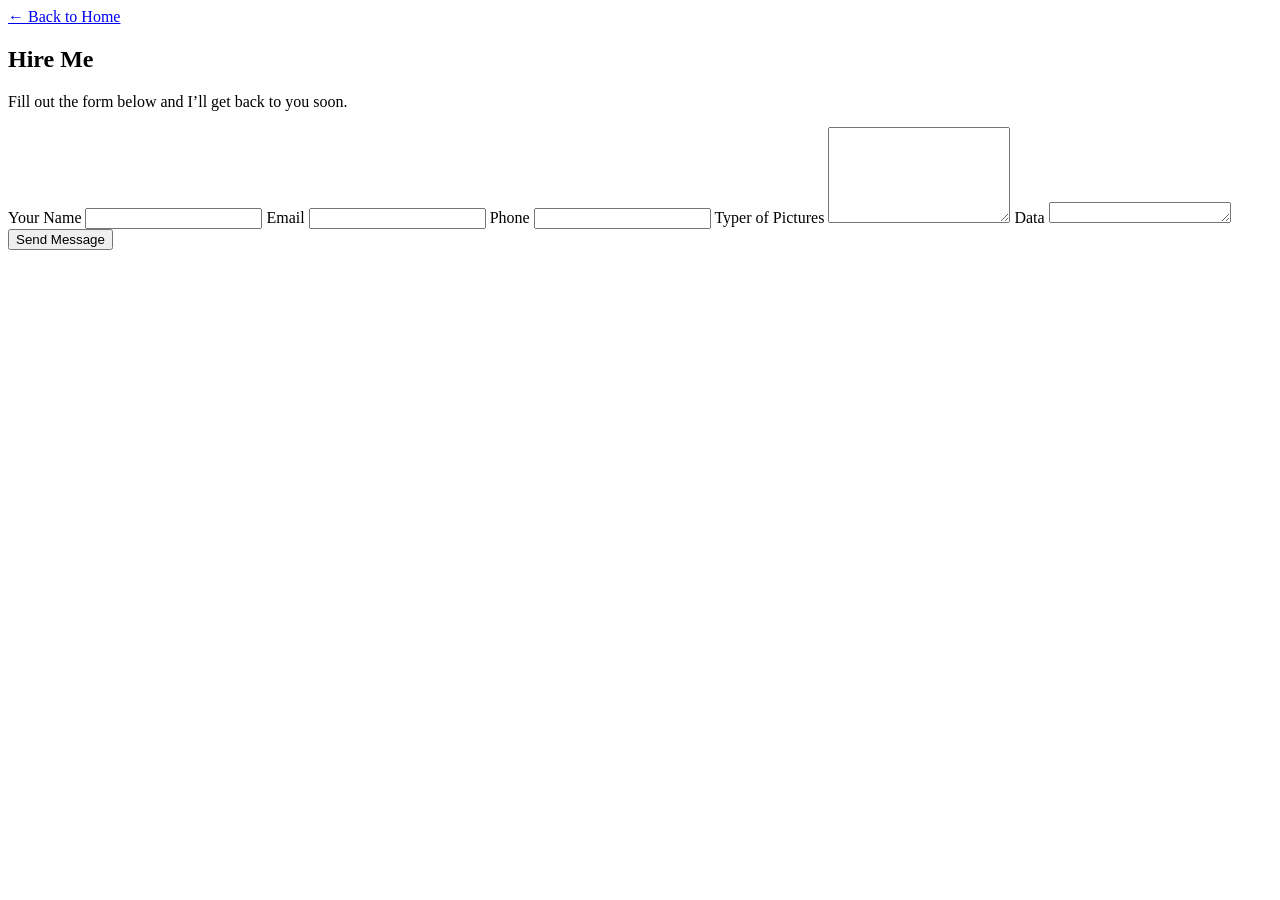
==== contact.html @ f652b183 "Initial commit" ====
<body>
  <a href="index.html" class="button back-btn">← Back to Home</a>

  <section class="contact-container">
    <h1>Hire Me</h1>
    <p>Fill out the form below and I’ll get back to you soon.</p>

    <form action="https://formspree.io/f/yourFormID" method="POST" class="contact-form">
      <label>Your Name</label>
      <input type="text" name="name" required>

      <label>Email</label>
      <input type="email" name="email" required>

      <label>Phone</label>
      <input type="phone" name="phone" required>

      <label>Typer of Pictures</label>
      <textarea name="message" rows="6" required></textarea>

      <label>Data</label>
      <textarea name="date" rows="1" required></textarea>

      <button type="submit">Send Message</button>
    </form>
  </section>
</body>
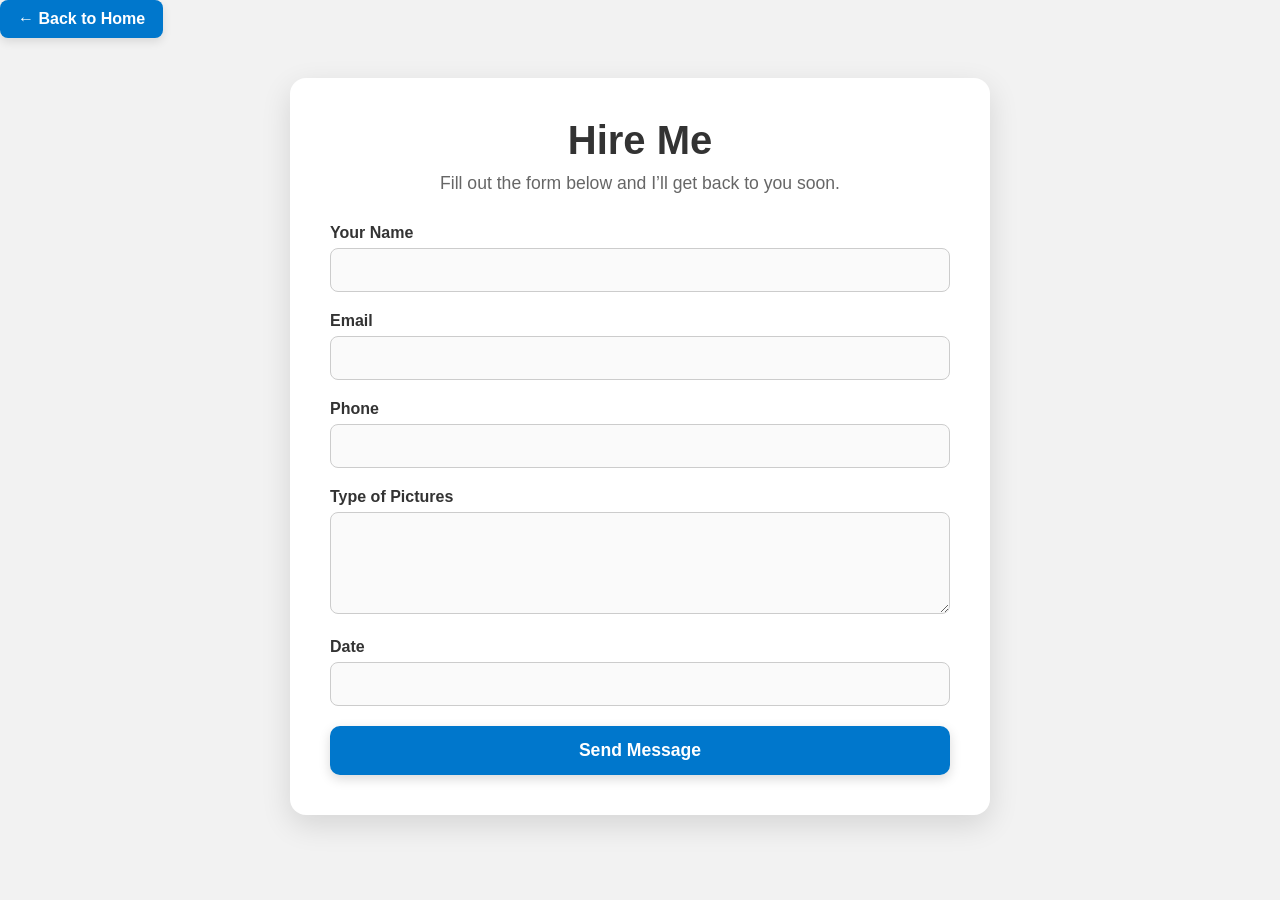
==== commit 20cb7e5d: "Working Form" ====
--- a/contact.html
+++ b/contact.html
@@ -1,27 +1,61 @@
+<!DOCTYPE html>
+<html lang="en">
+<head>
+  <meta charset="UTF-8">
+  <title>Hire Me</title>
+  <link rel="stylesheet" href="style.css">
+</head>
+
 <body>
   <a href="index.html" class="button back-btn">← Back to Home</a>
 
-  <section class="contact-container">
-    <h1>Hire Me</h1>
-    <p>Fill out the form below and I’ll get back to you soon.</p>
+  <section class="contact-wrapper">
+    <div class="contact-card">
+      <h1>Hire Me</h1>
+      <p class="contact-subtitle">Fill out the form below and I’ll get back to you soon.</p>
 
-    <form action="https://formspree.io/f/yourFormID" method="POST" class="contact-form">
-      <label>Your Name</label>
-      <input type="text" name="name" required>
+      <form action="https://formspree.io/f/mnjrdzea" method="POST" class="contact-form">
 
-      <label>Email</label>
-      <input type="email" name="email" required>
+        <!-- Recommended hidden fields -->
+        <input type="hidden" name="_captcha" value="false">
+        <input type="hidden" name="_subject" value="New Photography Inquiry">
+        <input type="hidden" name="_template" value="table">
+        <input type="hidden" name="_redirect" value="thankyou.html">
 
-      <label>Phone</label>
-      <input type="phone" name="phone" required>
+        <!-- Optional: redirect to a thank-you page -->
+        <!-- I can make this page for you -->
+        <input type="hidden" name="_redirect" value="https://yourwebsite.com/thankyou.html">
 
-      <label>Typer of Pictures</label>
-      <textarea name="message" rows="6" required></textarea>
+        <div class="form-group">
+         <label>Your Name</label>
+         <input type="text" name="name" required>
+       </div>
+     
+       <div class="form-group">
+         <label>Email</label>
+         <input type="email" name="email" required>
+       </div>
+     
+       <div class="form-group">
+         <label>Phone</label>
+         <input type="text" name="phone" required>
+       </div>
+     
+       <div class="form-group">
+         <label>Type of Pictures</label>
+         <textarea name="message" rows="4" required></textarea>
+       </div>
+     
+       <div class="form-group">
+         <label>Date</label>
+         <input type="text" name="date" required>
+       </div>
+     
+       <button type="submit" class="submit-btn">Send Message</button>
+      </form>
 
-      <label>Data</label>
-      <textarea name="date" rows="1" required></textarea>
+    </div>
+  </section>
 
-      <button type="submit">Send Message</button>
-    </form>
-  </section>
 </body>
+</html>
--- a/style.css
+++ b/style.css
@@ -0,0 +1,395 @@
+/* RESET */
+* {
+  margin: 0;
+  padding: 0;
+  box-sizing: border-box;
+}
+
+/* GLOBAL */
+body {
+  font-family: "Segoe UI", Arial, sans-serif;
+  background: #f2f2f2 url('https://www.transparenttextures.com/patterns/asfalt-light.png');
+  color: #333;
+}
+
+/* NAVIGATION */
+.navbar {
+  display: flex;
+  justify-content: space-between;
+  align-items: center;
+  padding: 20px 40px;
+  background: white;
+  box-shadow: 0 2px 10px rgba(0,0,0,0.05);
+}
+
+.logo {
+  font-size: 1.6rem;
+  font-weight: bold;
+  letter-spacing: 1px;
+}
+
+nav a {
+  margin-left: 25px;
+  text-decoration: none;
+  color: #333;
+  font-weight: 500;
+  transition: 0.2s;
+}
+
+nav a:hover {
+  color: #0077cc;
+}
+
+/* HERO COLLAGE */
+.hero {
+  height: 90vh;
+  display: grid;
+  grid-template-columns: repeat(4, 1fr);
+  grid-template-rows: repeat(2, 1fr);
+  gap: 0;
+  position: relative;
+  overflow: hidden;
+}
+
+.hero div {
+  background-size: cover;
+  background-position: center;
+}
+
+/* Replace these with Cloudinary URLs */
+.hero .img1 { background-image: url('CLOUDINARY_URL_HERE'); }
+.hero .img2 { background-image: url('CLOUDINARY_URL_HERE'); }
+.hero .img3 { background-image: url('CLOUDINARY_URL_HERE'); }
+.hero .img4 { background-image: url('CLOUDINARY_URL_HERE'); }
+.hero .img5 { background-image: url('CLOUDINARY_URL_HERE'); }
+.hero .img6 { background-image: url('CLOUDINARY_URL_HERE'); }
+.hero .img7 { background-image: url('CLOUDINARY_URL_HERE'); }
+.hero .img8 { background-image: url('CLOUDINARY_URL_HERE'); }
+
+.hero::before {
+  content: "";
+  position: absolute;
+  top: 0;
+  left: 0;
+  width: 100%;
+  height: 100%;
+  background: rgba(0,0,0,0.45);
+  z-index: 1;
+}
+
+.hero-content {
+  position: absolute;
+  z-index: 2;
+  top: 50%;
+  left: 50%;
+  transform: translate(-50%, -50%);
+  text-align: center;
+}
+
+.hero-content h2 {
+  font-size: 3rem;
+  color: white;
+  text-shadow: 0 3px 10px rgba(0,0,0,0.4);
+}
+
+.hero-content p {
+  font-size: 1.3rem;
+  margin-top: 10px;
+  color: #f0f0f0;
+  text-shadow: 0 2px 8px rgba(0,0,0,0.4);
+}
+
+/* BUTTONS */
+.button {
+  display: inline-block;
+  padding: 10px 18px;
+  background: #0077cc;
+  color: white;
+  border-radius: 8px;
+  font-weight: 600;
+  text-decoration: none;
+  transition: 0.25s;
+  box-shadow: 0 4px 10px rgba(0,0,0,0.1);
+}
+
+.button:hover {
+  background: #005fa3;
+  transform: translateY(-2px);
+  box-shadow: 0 6px 14px rgba(0,0,0,0.18);
+}
+
+.category-links {
+  display: flex;
+  justify-content: center;
+  gap: 20px;
+  margin-top: 40px;
+}
+
+/* PAGE HEADERS */
+.page-header {
+  text-align: center;
+  margin-top: 20px;
+}
+
+.page-header h1 {
+  font-size: 2.5rem;
+  margin-bottom: 5px;
+}
+
+.page-header p {
+  color: #666;
+  font-size: 1.1rem;
+}
+
+/* GALLERY */
+.gallery {
+  width: 90%;
+  max-width: 1200px;
+  margin: 30px auto;
+  display: grid;
+  grid-template-columns: repeat(auto-fill, minmax(280px, 1fr));
+  gap: 20px;
+}
+
+.gallery img {
+  width: 100%;
+  border-radius: 10px;
+  box-shadow: 0 6px 18px rgba(0,0,0,0.15);
+  transition: transform 0.3s, box-shadow 0.3s;
+}
+
+.gallery img:hover {
+  transform: scale(1.04);
+  box-shadow: 0 10px 25px rgba(0,0,0,0.25);
+}
+
+
+.about-container, .contact-container {
+  width: 90%;
+  max-width: 1000px;
+  margin: 40px auto;
+  background: white;
+  padding: 30px;
+  border-radius: 12px;
+  box-shadow: 0 6px 20px rgba(0,0,0,0.1);
+  display: flex;
+  gap: 30px;
+}
+
+.about-photo {
+  width: 300px;
+  border-radius: 12px;
+  box-shadow: 0 4px 12px rgba(0,0,0,0.15);
+}
+
+.contact-form {
+  display: flex;
+  flex-direction: column;
+  gap: 15px;
+}
+
+.contact-form input,
+.contact-form textarea {
+  padding: 12px;
+  border-radius: 8px;
+  border: 1px solid #ccc;
+  font-size: 1rem;
+}
+
+
+
+
+/* ABOUT PAGE */
+.about-wrapper {
+  width: 100%;
+  display: flex;
+  justify-content: center;
+  padding: 40px 20px;
+}
+
+.about-card {
+  background: white;
+  width: 90%;
+  max-width: 1100px;
+  padding: 40px;
+  border-radius: 16px;
+  box-shadow: 0 10px 30px rgba(0,0,0,0.12);
+  display: flex;
+  gap: 40px;
+  align-items: flex-start;
+}
+
+.about-photo {
+  width: 350px;
+  height: auto;
+  border-radius: 14px;
+  object-fit: cover;
+  box-shadow: 0 6px 20px rgba(0,0,0,0.18);
+}
+
+.about-content {
+  flex: 1;
+}
+
+.about-content h1 {
+  font-size: 2.8rem;
+  margin-bottom: 10px;
+}
+
+.underline {
+  width: 80px;
+  height: 5px;
+  background: #0077cc;
+  border-radius: 3px;
+  margin-bottom: 25px;
+}
+
+.about-content p {
+  font-size: 1.15rem;
+  line-height: 1.7;
+  margin-bottom: 18px;
+  color: #444;
+}
+
+/* Mobile Responsive */
+@media (max-width: 800px) {
+  .about-card {
+    flex-direction: column;
+    text-align: center;
+  }
+
+  .about-photo {
+    width: 100%;
+    max-width: 350px;
+    margin: 0 auto;
+  }
+
+  .underline {
+    margin-left: auto;
+    margin-right: auto;
+  }
+}
+
+
+/* CONTACT PAGE */
+.contact-wrapper {
+  width: 100%;
+  display: flex;
+  justify-content: center;
+  padding: 40px 20px;
+}
+
+.contact-card {
+  background: white;
+  width: 90%;
+  max-width: 700px;
+  padding: 40px;
+  border-radius: 16px;
+  box-shadow: 0 10px 30px rgba(0,0,0,0.12);
+}
+
+.contact-card h1 {
+  font-size: 2.5rem;
+  margin-bottom: 10px;
+  text-align: center;
+}
+
+.contact-subtitle {
+  text-align: center;
+  color: #666;
+  margin-bottom: 30px;
+  font-size: 1.1rem;
+}
+
+.contact-form {
+  display: flex;
+  flex-direction: column;
+  gap: 20px;
+}
+
+.form-group label {
+  font-weight: 600;
+  margin-bottom: 6px;
+  display: block;
+}
+
+.form-group input,
+.form-group textarea {
+  width: 100%;
+  padding: 12px;
+  border-radius: 8px;
+  border: 1px solid #ccc;
+  font-size: 1rem;
+  background: #fafafa;
+  transition: border 0.2s;
+}
+
+.form-group input:focus,
+.form-group textarea:focus {
+  border-color: #0077cc;
+  outline: none;
+}
+
+.submit-btn {
+  padding: 14px;
+  background: #0077cc;
+  color: white;
+  border: none;
+  border-radius: 10px;
+  font-size: 1.1rem;
+  font-weight: 600;
+  cursor: pointer;
+  transition: 0.25s;
+  box-shadow: 0 4px 12px rgba(0,0,0,0.15);
+}
+
+.submit-btn:hover {
+  background: #005fa3;
+  transform: translateY(-2px);
+  box-shadow: 0 6px 18px rgba(0,0,0,0.22);
+}
+
+/* Mobile */
+@media (max-width: 600px) {
+  .contact-card {
+    padding: 30px;
+  }
+}
+
+
+
+/* THANK YOU PAGE */
+.thankyou-wrapper {
+  width: 100%;
+  display: flex;
+  justify-content: center;
+  padding: 60px 20px;
+}
+
+.thankyou-card {
+  background: white;
+  width: 90%;
+  max-width: 700px;
+  padding: 40px;
+  border-radius: 16px;
+  box-shadow: 0 10px 30px rgba(0,0,0,0.12);
+  text-align: center;
+}
+
+.thankyou-card h1 {
+  font-size: 2.6rem;
+  margin-bottom: 10px;
+}
+
+.thankyou-subtitle {
+  color: #666;
+  font-size: 1.2rem;
+  margin-bottom: 20px;
+}
+
+.thankyou-message {
+  font-size: 1.15rem;
+  line-height: 1.7;
+  color: #444;
+  margin-bottom: 30px;
+}
